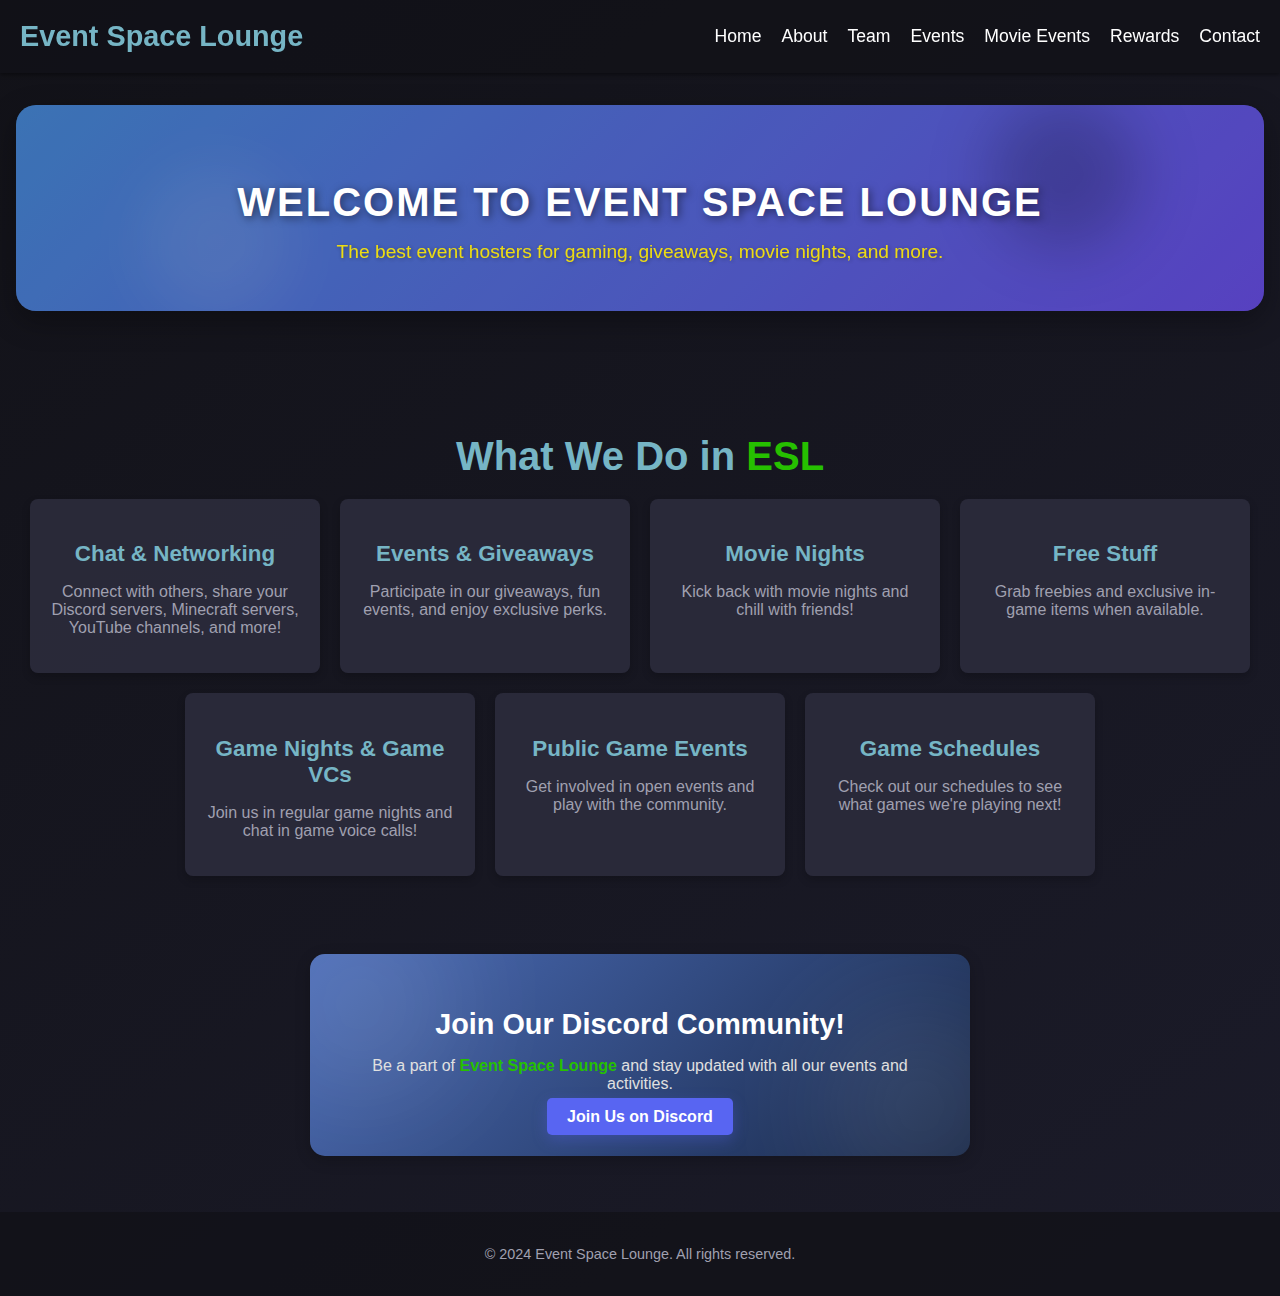
==== index.html @ 3dfd1e8d "Add files via upload" ====
<!DOCTYPE html>
<html lang="en">
<head>
    <meta charset="UTF-8">
    <meta name="viewport" content="width=device-width, initial-scale=1.0">
    <title>Event Space Lounge (ESL) - Home</title>
    <meta name="description" content="Event Space Lounge - Hosting gaming events, giveaways, movie nights, streams, and more!">
    <link rel="icon" href="https://uwubot.online/img/ESL.png" type="image/png">
    <link rel="stylesheet" href="style.css">
</head>
<body>
    <header>
        <nav>
            <div class="logo">Event Space Lounge</div>
            <ul class="nav-links" id="navLinks">
                <li><a href="/">Home</a></li>
                <li><a href="/about-us">About</a></li>
                <li><a href="/team">Team</a></li>
                <li><a href="/events">Events</a></li>
                <li><a href="/movie-events">Movie Events</a></li>
                <li><a href="/rewards">Rewards</a></li>
                <li><a href="/contact">Contact</a></li>
            </ul>
            <button class="menu-toggle" onclick="toggleMenu()">☰</button>
        </nav>
    </header>

    <main>
        <!-- Welcome Section -->
        <section class="welcome-container">
            <div class="welcome-content">
                <h1 class="welcome-title">Welcome to Event Space Lounge</h1>
                <p class="welcome-subtitle">The best event hosters for gaming, giveaways, movie nights, and more.</p>
            </div>
            <!-- Decorative circles -->
            <div class="decorative-circle circle-1"></div>
            <div class="decorative-circle circle-2"></div>
            <div class="welcome-overlay"></div>
        </section>
        
        <br>

        <section class="what-we-do">
            <h2>What We Do in <strong><span style="color: rgb(38, 192, 0);">ESL</span></strong></h2>
            <div class="activities-container">
                <div class="activity-card">
                    <h3>Chat & Networking</h3>
                    <p>Connect with others, share your Discord servers, Minecraft servers, YouTube channels, and more!</p>
                </div>
                <div class="activity-card">
                    <h3>Events & Giveaways</h3>
                    <p>Participate in our giveaways, fun events, and enjoy exclusive perks.</p>
                </div>
                <div class="activity-card">
                    <h3>Movie Nights</h3>
                    <p>Kick back with movie nights and chill with friends!</p>
                </div>
                <div class="activity-card">
                    <h3>Free Stuff</h3>
                    <p>Grab freebies and exclusive in-game items when available.</p>
                </div>
                <div class="activity-card">
                    <h3>Game Nights & Game VCs</h3>
                    <p>Join us in regular game nights and chat in game voice calls!</p>
                </div>
                <div class="activity-card">
                    <h3>Public Game Events</h3>
                    <p>Get involved in open events and play with the community.</p>
                </div>
                <div class="activity-card">
                    <h3>Game Schedules</h3>
                    <p>Check out our schedules to see what games we're playing next!</p>
                </div>
            </div>
        </section>

        <br>

        <!-- Discord Invite Section -->
        <section class="discord-invite">
            <div class="invite-content">
                <h2>Join Our Discord Community!</h2>
                <p>Be a part of <strong><span style="color: rgb(38, 192, 0);">Event Space Lounge</span></strong> and stay updated with all our events and activities.</p>
                <a href="https://discord.gg/jDzTzWZZ76" class="invite-button">Join Us on Discord</a>
            </div>
        </section>


        <br>
        <br>        
    </main>

    <footer>
        <p>&copy; 2024 Event Space Lounge. All rights reserved.</p>
    </footer>

    <script>
        function toggleMenu() {
            const navLinks = document.getElementById('navLinks');
            if (navLinks.style.display === 'flex') {
                navLinks.style.display = 'none';
            } else {
                navLinks.style.display = 'flex';
            }
        }
    </script>
</body>
</html>
---- style.css ----
/* Base styles for the body and background animation */
body {
    margin: 0;
    padding: 0;
    font-family: Arial, sans-serif;
    background: linear-gradient(145deg, #121218, #1e1e2f, #353545, #1e1e2f);
    background-size: 400% 400%;
    animation: backgroundAnimation 20s ease infinite;
    color: #ffffff;
}

/* Keyframes for smooth gradient movement */
@keyframes backgroundAnimation {
    0% { background-position: 0% 50%; }
    50% { background-position: 100% 50%; }
    100% { background-position: 0% 50%; }
}

/* Header styling */
header {
    background: rgba(18, 18, 24, 0.8);
    padding: 10px 20px;
    display: flex;
    align-items: center;
    position: sticky;
    top: 0;
    z-index: 1000;
    box-shadow: 0 2px 4px rgba(0, 0, 0, 0.4);
}

/* Navigation styling */
nav {
    display: flex;
    justify-content: space-between;
    align-items: center;
    width: 100%;
}

.logo {
    font-size: 1.8em;
    font-weight: bold;
    color: #76b5c5;
    transition: color 0.3s;
}

.logo:hover {
    color: #a6e3e9;
}

.nav-links {
    list-style: none;
    display: flex;
    gap: 20px;
    margin-left: auto;
}

.nav-links a {
    color: #ffffff;
    text-decoration: none;
    font-weight: 500;
    font-size: 1.1em;
    padding: 5px 0;
    transition: color 0.3s ease, transform 0.3s ease;
}

.nav-links a:hover {
    color: #76b5c5;
    transform: translateY(-2px);
}

.menu-toggle {
    display: none;
    background: none;
    border: none;
    color: #ffffff;
    font-size: 1.5em;
    cursor: pointer;
}

/* Hero section styling */
.hero {
    text-align: center;
    padding: 50px 20px;
}

.hero h1 {
    font-size: 3em;
    color: #76b5c5;
}

.hero p {
    font-size: 1.2em;
    color: #a0a0b0;
    margin-top: 10px;
}

/* Section: What We Do in ESL */
.what-we-do {
    padding: 40px 20px;
    text-align: center;
    position: relative;
    z-index: 1;
}

.what-we-do h2 {
    font-size: 2.5em;
    color: #76b5c5;
    margin-bottom: 20px;
}

.activities-container {
    display: flex;
    flex-wrap: wrap;
    gap: 20px;
    justify-content: center;
}

.activity-card {
    background: rgba(43, 43, 60, 0.9);
    border-radius: 8px;
    padding: 20px;
    max-width: 250px;
    width: 100%;
    box-shadow: 0 4px 8px rgba(0, 0, 0, 0.2);
    transition: transform 0.3s ease, background 0.3s ease;
}

.activity-card h3 {
    font-size: 1.4em;
    color: #76b5c5;
    margin-bottom: 10px;
}

.activity-card p {
    color: #a0a0b0;
    font-size: 1em;
}

.activity-card:hover {
    transform: translateY(-5px);
    background: rgba(53, 53, 69, 0.95);
}

/* Footer styling */
footer {
    background: rgba(18, 18, 24, 0.8);
    padding: 20px;
    text-align: center;
    font-size: 0.9em;
    color: #a0a0b0;
}

/* Responsive styles for mobile */
@media (max-width: 768px) {
    .nav-links {
        display: none;
        flex-direction: column;
        align-items: center;
        background: rgba(30, 30, 47, 0.95);
        width: 100%;
        position: absolute;
        top: 100%;
        left: 0;
        box-shadow: 0 4px 8px rgba(0, 0, 0, 0.3);
        padding: 20px 0;
        z-index: 1000;
    }
    .nav-links li {
        margin: 10px 0;
        width: 100%;
        text-align: center;
    }

    .nav-links a {
        display: block;
        padding: 10px 0;
        width: 100%;
    }

    .menu-toggle {
        display: block;
        padding: 10px;
    }

    /* Improved mobile responsiveness for activity cards */
    .activities-container {
        padding: 0 15px;
    }

    .activity-card {
        width: calc(100% - 40px);
        margin: 10px 0;
    }

    /* Responsive welcome section */
    .welcome-container {
        margin: 3rem 2rem;
    }

    .welcome-content {
        padding: 4rem 2rem;
    }

    .welcome-title {
        font-size: 3.5rem;
        letter-spacing: 4px;
    }

    .welcome-subtitle {
        font-size: 1.5rem;
    }

    .decorative-circle {
        width: 200px;
        height: 200px;
    }
}
/* Welcome Section Styles */
.welcome-container {
    position: relative;
    margin: 2rem 1rem;
    padding: 0;
    overflow: hidden;
    border-radius: 20px;
    background: linear-gradient(135deg, #4A90E2, #9013FE);
    box-shadow: 0 10px 30px rgba(0, 0, 0, 0.3);
}

.welcome-content {
    position: relative;
    z-index: 2;
    padding: 3rem 1.5rem;
    text-align: center;
}

.welcome-title {
    font-size: 2.5rem;
    font-weight: 800;
    color: #FFFFFF;
    margin-bottom: 1rem;
    text-transform: uppercase;
    letter-spacing: 2px;
    text-shadow: 2px 2px 8px rgba(0, 0, 0, 0.5);
}

.welcome-subtitle {
    font-size: 1.2rem;
    color: #FFEA00;
    margin: 0;
    text-shadow: 1px 1px 4px rgba(0, 0, 0, 0.4);
    opacity: 0.9;
}

.welcome-overlay {
    position: absolute;
    top: 0;
    left: 0;
    right: 0;
    bottom: 0;
    background: rgba(0, 0, 0, 0.2);
    z-index: 1;
}

.decorative-circle {
    position: absolute;
    border-radius: 50%;
    z-index: 1;
    filter: blur(30px);
}

.circle-1 {
    width: 150px;
    height: 150px;
    background: rgba(255, 255, 255, 0.1);
    top: 30%;
    left: 10%;
}

.circle-2 {
    width: 150px;
    height: 150px;
    background: rgba(0, 0, 0, 0.2);
    bottom: 30%;
    right: 10%;
}

.welcome-container {
    background-size: 200% 200%;
    animation: gradientAnimation 15s ease infinite;
}

/* Optional: Add hover effect */
.welcome-container:hover .welcome-overlay {
    background: rgba(0, 0, 0, 0.25);
    transition: background 0.3s ease;
}

/*team.html*/
/* Team section styling */
.team-container {
    text-align: center;
    padding: 40px 20px;
}

.team-container h1 {
    font-size: 2.5em;
    color: #76b5c5;
    margin-bottom: 30px;
}

.team-members {
    display: flex;
    flex-wrap: wrap;
    gap: 20px;
    justify-content: center;
}

.team-card {
    background: rgba(43, 43, 60, 0.9);
    border-radius: 10px;
    padding: 20px;
    max-width: 250px;
    width: 100%;
    box-shadow: 0 4px 8px rgba(0, 0, 0, 0.2);
    text-align: center;
    transition: transform 0.3s ease, background 0.3s ease;
}

.team-card h3 {
    font-size: 1.5em;
    color: #76b5c5;
    margin: 15px 0;
}

.team-card p {
    color: #a0a0b0;
    font-size: 1em;
}

.profile-pic {
    width: 100px;
    height: 100px;
    border-radius: 50%;
    margin-bottom: 15px;
    box-shadow: 0 2px 4px rgba(0, 0, 0, 0.4);
}

.team-card:hover {
    transform: translateY(-5px);
    background: rgba(53, 53, 69, 0.95);
}

/* Responsive styling for team section */
@media (max-width: 768px) {
    .team-members {
        flex-direction: column;
        align-items: center;
    }

    .team-card {
        width: 80%;
    }
}


.discord-invite {
    display: flex;
    justify-content: center;
    align-items: center;
    padding: 30px;
    background: linear-gradient(135deg, #4b6cb7, #182848);
    border-radius: 15px;
    box-shadow: 0px 4px 15px rgba(0, 0, 0, 0.2);
    position: relative;
    overflow: hidden;
    margin: 20px auto;
    max-width: 600px;
}

.discord-invite::before,
.discord-invite::after {
    content: '';
    position: absolute;
    width: 200px;
    height: 200px;
    background: rgba(255, 255, 255, 0.1);
    border-radius: 50%;
    filter: blur(60px);
    z-index: 1;
}

.discord-invite::before {
    top: -50px;
    left: -50px;
}

.discord-invite::after {
    bottom: -50px;
    right: -50px;
}

.invite-content {
    text-align: center;
    position: relative;
    z-index: 2;
    color: white;
}

.discord-invite h2 {
    margin-bottom: 8px;
    font-size: 1.8em;
    color: #fff;
}

.discord-invite p {
    margin-bottom: 15px;
    font-size: 1em;
    color: #e0e0e0;
}

.invite-button {
    padding: 10px 20px;
    background-color: #5865F2; /* Discord's brand color */
    color: white;
    text-decoration: none;
    border-radius: 5px;
    font-weight: bold;
    transition: all 0.3s ease;
    box-shadow: 0px 5px 15px rgba(88, 101, 242, 0.3);
}

.invite-button:hover {
    background-color: #4a59d8;
    box-shadow: 0px 8px 20px rgba(88, 101, 242, 0.6);
    transform: translateY(-3px);
}




/* CONTACT CSS */
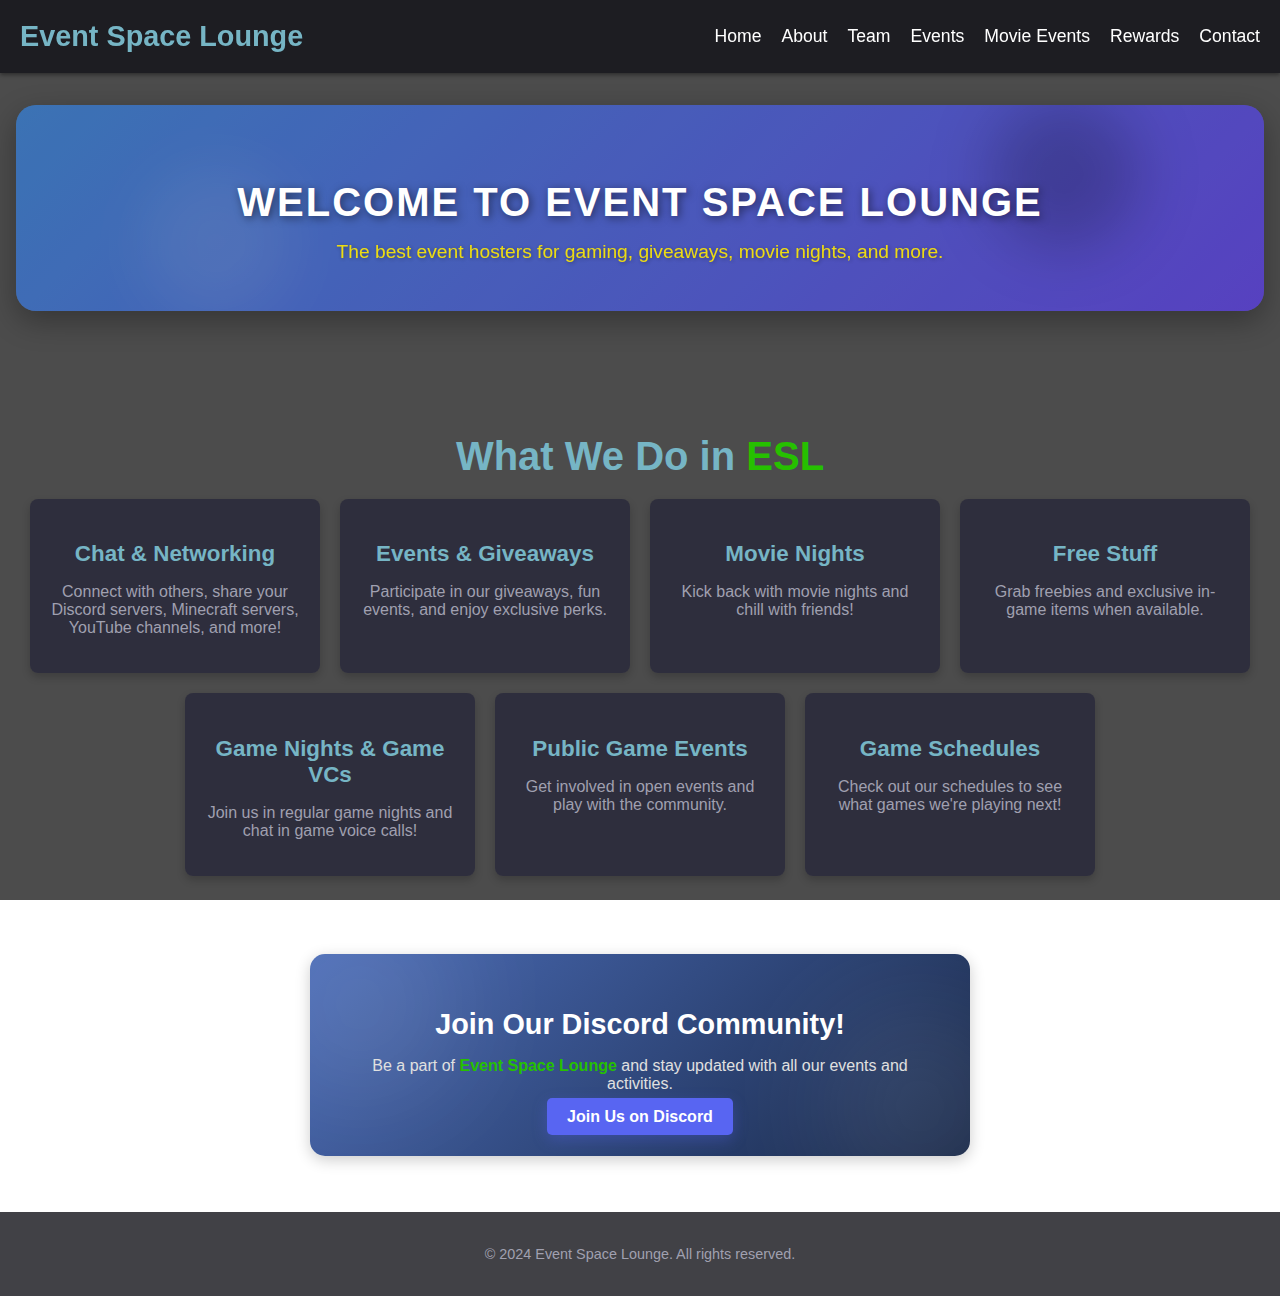
==== commit d0b472eb: "<meta property="og:image" content="https://uwubot.online/img/ESL_text.jpg">" ====
--- a/index.html
+++ b/index.html
@@ -5,6 +5,7 @@
     <meta name="viewport" content="width=device-width, initial-scale=1.0">
     <title>Event Space Lounge (ESL) - Home</title>
     <meta name="description" content="Event Space Lounge - Hosting gaming events, giveaways, movie nights, streams, and more!">
+    <meta property="og:image" content="https://uwubot.online/img/ESL_text.jpg">
     <link rel="icon" href="https://uwubot.online/img/ESL.png" type="image/png">
     <link rel="stylesheet" href="style.css">
 </head>
--- a/style.css
+++ b/style.css
@@ -1,12 +1,27 @@
 /* Base styles for the body and background animation */
+/* style.css */
+
+/* Set background image for the entire body */
 body {
+    background-image: url('https://event-space-lounge.uwubot.online/imgs/bg.gif'), linear-gradient(rgba(0, 0, 0, 0.7), rgba(0, 0, 0, 0.7));
+    background-size: cover;       /* Ensures the image covers the whole screen */
+    background-repeat: no-repeat; /* Prevents the image from repeating */
+    background-attachment: fixed; /* Keeps the background fixed when scrolling */
+    background-position: center;  /* Centers the background image */
+    background-blend-mode: overlay; /* Applies dark overlay */
     margin: 0;
     padding: 0;
-    font-family: Arial, sans-serif;
-    background: linear-gradient(145deg, #121218, #1e1e2f, #353545, #1e1e2f);
-    background-size: 400% 400%;
-    animation: backgroundAnimation 20s ease infinite;
-    color: #ffffff;
+    font-family: Arial, sans-serif; /* Optional: Set a default font */
+    color: #fff; /* Optional: Set default text color for readability */
+}
+
+/* Optional styling for your content (adjust as needed) */
+.container {
+    max-width: 1200px;
+    margin: 0 auto;
+    padding: 20px;
+    background-color: rgba(0, 0, 0, 0.5); /* Optional: Adds a translucent background to content for readability */
+    border-radius: 10px;
 }
 
 /* Keyframes for smooth gradient movement */
